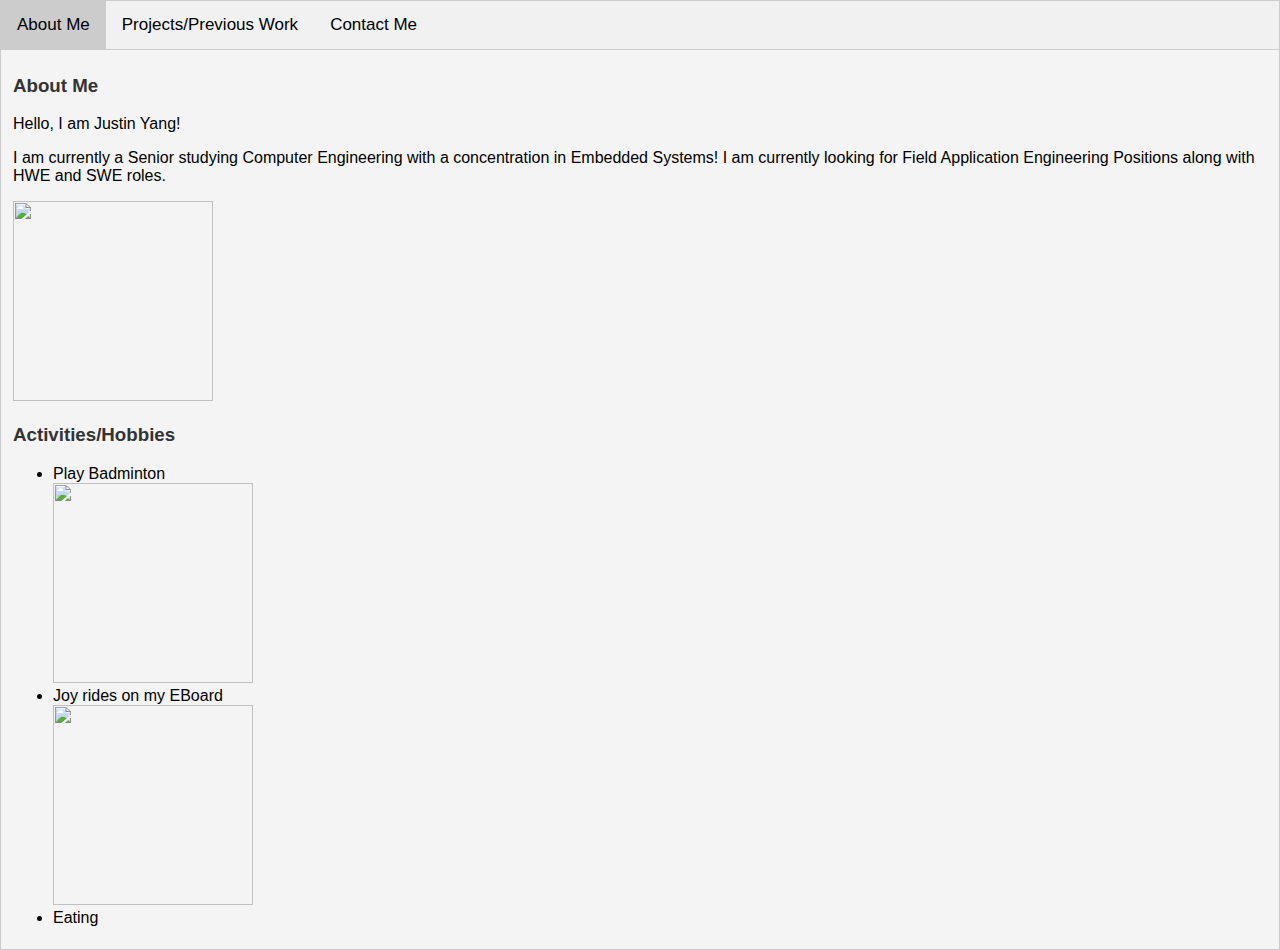
==== index.html @ b99b1014 "added files" ====
<!DOCTYPE html>
<html lang="en">
<head>
    <meta charset="UTF-8">
    <meta name="viewport" content="width=device-width, initial-scale=1.0">
    <title>Profile Page</title>
    <link rel="stylesheet" href="pretty.css">
</head>
<body>
    <div class="tab">
        <button class="tablinks" onclick="openTab(event, 'About')">About Me</button>
        <button class="tablinks" onclick="openTab(event, 'Projects')">Projects/Previous Work</button>
        <button class="tablinks" onclick="openTab(event, 'Contact')">Contact Me</button>
    </div>

    <div id="About" class="tabcontent">
        <h3>About Me</h3>
        <p>Hello, I am Justin Yang!</p>
        <p>I am currently a Senior studying Computer Engineering
            with a concentration in Embedded Systems! I am currently
            looking for Field Application Engineering Positions along
            with HWE and SWE roles.
        </p>
        <img src="/Users/justinyang/Downloads/Profile pic.jpeg" width="200" height="200">
        <h3>Activities/Hobbies</h3>
        <style> 
            .centered-list { 
              text-align: center; 
            } 
          </style> 
        <ul>
            <li>Play Badminton</li>
            <img src="/Users/justinyang/Downloads/279283251_4633244546312_2511127012858712245_n.jpg" width="200" height="200" class="center">
            <li> Joy rides on my EBoard </li>
            <img src="/Users/justinyang/Downloads/download (3).jpeg" width="200" height="200">
            <li>Eating</li>
          </ul>  
          

    </div>

    <div id="Projects" class="tabcontent">
        <h3>Projects/Previous Work</h3>
        <p>Here is a list of my past projects and work.</p>
        <ul>
            <li><b>CubeWorks Inc, Electrical Engineering Intern</b></li>
            <ul>
                <li>Conducted electrical testing of low-power electronic components and systems.</li>
                <li>Operated test stations and compiling data to generated tables and plots..</li>
                <li>Identified possible causes for anomalous behavior.</li>
                <li>Composed concise presentation slides biweekly for progress update to core engineering team</li>
            </ul>
            <li><b>Infineon GO: Smart Car Entry System</b></li>
            <ul>
                <li>Designed 3 modules with Bluetooth Mesh capabilities allowing functionality to H-Bridge, LCD SPI Display, and Audio
                    Controls</li>
                <li>Implemented robust, testable, reusable, and sustainable FreeRTOS code tailored for H-Bridge, LCD SPI Display, and
                    Audio controls.</li>
                <li>Developed iOS app and interfaces using Swift to establish Bluetooth Mesh connection between modules and phone.</li>
                <li>Collaborated with Infineon team in biweekly meeting for build verification and progress update.m</li>
            </ul>
            <img src="/Users/justinyang/Downloads/Infineon.jpeg" width="200" height="200" class="center">

          </ul>  
    </div>

    <div id="Contact" class="tabcontent">
        <h3>Contact Me</h3>
        <p>Feel free to reach out via email at: yangjust@umich.edu </p>
        <a href="https://www.linkedin.com/in/justin-yang-8271971a7/" target="_blank" class="linkedin-button"><i class="fab fa-linkedin"></i> Visit my LinkedIn</a>    </div>

    <script src="butoons.js"></script>
</body>
</html>
---- pretty.css ----
body {
    font-family: Arial, sans-serif;
    margin: 0;
    padding: 0;
    background-color: #f4f4f4;
}

.tab {
    overflow: hidden;
    border: 1px solid #ccc;
    background-color: #f1f1f1;
}

.tab button {
    background-color: inherit;
    float: left;
    border: none;
    outline: none;
    cursor: pointer;
    padding: 14px 16px;
    transition: 0.3s;
    font-size: 17px;
}

.tab button:hover {
    background-color: #ddd;
}

.tab button.active {
    background-color: #ccc;
}

.tabcontent {
    display: none;
    padding: 6px 12px;
    border: 1px solid #ccc;
    border-top: none;
}

h3 {
    color: #333;
}

.linkedin-button {
    display: inline-block;
    padding: 10px 20px;
    font-size: 16px;
    cursor: pointer;
    background-color: #0077b5; /* LinkedIn brand color */
    color: white;
    border: none;
    border-radius: 5px;
    text-decoration: none;
}

.linkedin-button:hover {
    background-color: #0092fb;
}

.linkedin-button i { 
    margin-right: 8px; 
    vertical-align: middle; 
}

.tabcontent2 {
    text-align: center;
}
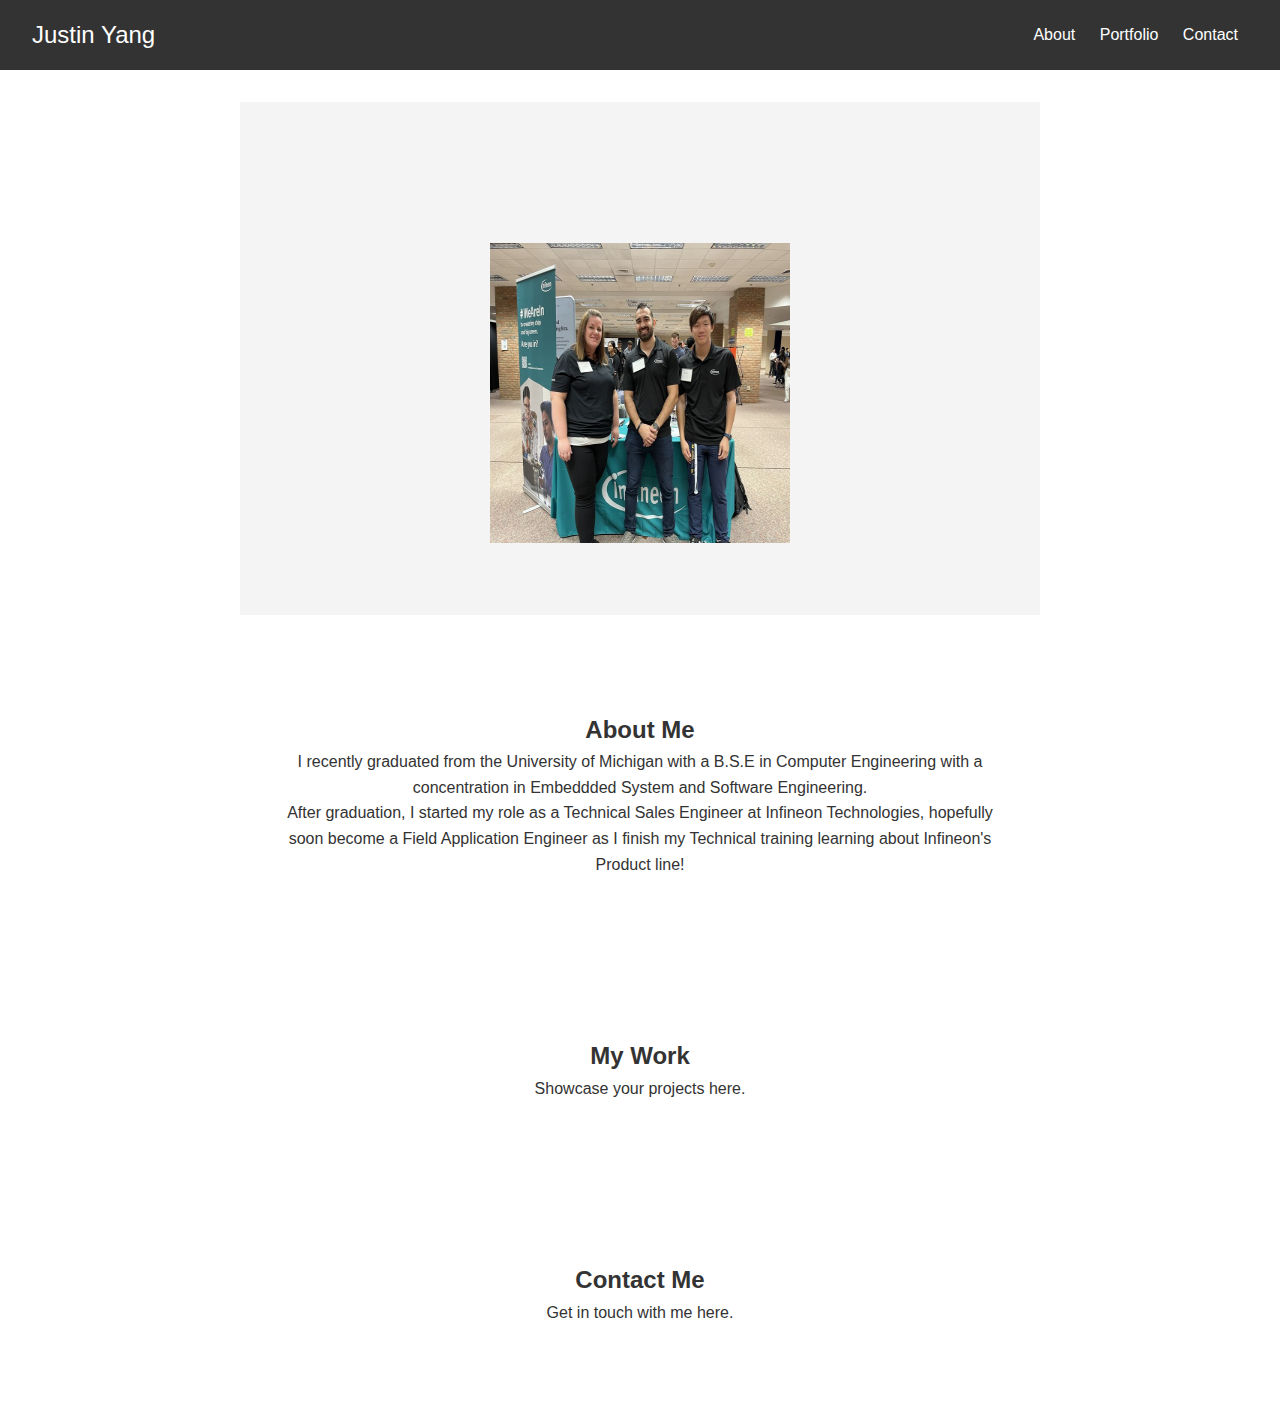
==== commit 53cf1abb: "update" ====
--- a/index.html
+++ b/index.html
@@ -1,74 +1,55 @@
 <!DOCTYPE html>
 <html lang="en">
 <head>
-    <meta charset="UTF-8">
-    <meta name="viewport" content="width=device-width, initial-scale=1.0">
-    <title>Profile Page</title>
-    <link rel="stylesheet" href="pretty.css">
+  <meta charset="UTF-8">
+  <meta name="viewport" content="width=device-width, initial-scale=1.0">
+  <title>Your Name | Personal Website</title>
+  <link rel="stylesheet" href="pretty.css">
 </head>
 <body>
-    <div class="tab">
-        <button class="tablinks" onclick="openTab(event, 'About')">About Me</button>
-        <button class="tablinks" onclick="openTab(event, 'Projects')">Projects/Previous Work</button>
-        <button class="tablinks" onclick="openTab(event, 'Contact')">Contact Me</button>
-    </div>
+  <!-- Navigation Bar -->
+  <header>
+    <nav class="navbar">
+      <a href="#home" class="nav-logo">Justin Yang</a>
+      <ul class="nav-links">
+        <li><a href="#about">About</a></li>
+        <li><a href="#portfolio">Portfolio</a></li>
+        <li><a href="#contact">Contact</a></li>
+      </ul>
+    </nav>
+  </header>
 
-    <div id="About" class="tabcontent">
-        <h3>About Me</h3>
-        <p>Hello, I am Justin Yang!</p>
-        <p>I am currently a Senior studying Computer Engineering
-            with a concentration in Embedded Systems! I am currently
-            looking for Field Application Engineering Positions along
-            with HWE and SWE roles.
-        </p>
-        <img src="/Users/justinyang/Downloads/Profile pic.jpeg" width="200" height="200">
-        <h3>Activities/Hobbies</h3>
-        <style> 
-            .centered-list { 
-              text-align: center; 
-            } 
-          </style> 
-        <ul>
-            <li>Play Badminton</li>
-            <img src="/Users/justinyang/Downloads/279283251_4633244546312_2511127012858712245_n.jpg" width="200" height="200" class="center">
-            <li> Joy rides on my EBoard </li>
-            <img src="/Users/justinyang/Downloads/download (3).jpeg" width="200" height="200">
-            <li>Eating</li>
-          </ul>  
-          
+  <!-- Main Content -->
+  <main>
+    <section id="home" class="section">
+      <h1 class="fade-in">Welcome to My Website</h1>
+      <p class="fade-in">I am currently a Technical Sales Engineer (undergoing FAE training) at Infineon Technologies.</p>
+      <img src = "Infineon.jpg" width="300" height="300">
+    </section>
 
-    </div>
+    <section id="about" class="section">
+      <h2>About Me</h2>
+      <p>I recently graduated from the University of Michigan
+         with a B.S.E in Computer Engineering with a concentration
+         in Embeddded System and Software Engineering. 
+         <br>
+          After graduation, I started my role as a Technical Sales Engineer at Infineon Technologies, hopefully soon 
+          become a Field Application Engineer as I finish my Technical training learning about Infineon's Product line!
+         <br>
+      </p>
+    </section>
 
-    <div id="Projects" class="tabcontent">
-        <h3>Projects/Previous Work</h3>
-        <p>Here is a list of my past projects and work.</p>
-        <ul>
-            <li><b>CubeWorks Inc, Electrical Engineering Intern</b></li>
-            <ul>
-                <li>Conducted electrical testing of low-power electronic components and systems.</li>
-                <li>Operated test stations and compiling data to generated tables and plots..</li>
-                <li>Identified possible causes for anomalous behavior.</li>
-                <li>Composed concise presentation slides biweekly for progress update to core engineering team</li>
-            </ul>
-            <li><b>Infineon GO: Smart Car Entry System</b></li>
-            <ul>
-                <li>Designed 3 modules with Bluetooth Mesh capabilities allowing functionality to H-Bridge, LCD SPI Display, and Audio
-                    Controls</li>
-                <li>Implemented robust, testable, reusable, and sustainable FreeRTOS code tailored for H-Bridge, LCD SPI Display, and
-                    Audio controls.</li>
-                <li>Developed iOS app and interfaces using Swift to establish Bluetooth Mesh connection between modules and phone.</li>
-                <li>Collaborated with Infineon team in biweekly meeting for build verification and progress update.m</li>
-            </ul>
-            <img src="/Users/justinyang/Downloads/Infineon.jpeg" width="200" height="200" class="center">
+    <section id="portfolio" class="section">
+      <h2>My Work</h2>
+      <p>Showcase your projects here.</p>
+    </section>
 
-          </ul>  
-    </div>
+    <section id="contact" class="section">
+      <h2>Contact Me</h2>
+      <p>Get in touch with me here.</p>
+    </section>
+  </main>
 
-    <div id="Contact" class="tabcontent">
-        <h3>Contact Me</h3>
-        <p>Feel free to reach out via email at: yangjust@umich.edu </p>
-        <a href="https://www.linkedin.com/in/justin-yang-8271971a7/" target="_blank" class="linkedin-button"><i class="fab fa-linkedin"></i> Visit my LinkedIn</a>    </div>
-
-    <script src="butoons.js"></script>
+  <script src="butoons.js"></script>
 </body>
 </html>
--- a/pretty.css
+++ b/pretty.css
@@ -1,67 +1,103 @@
-body {
-    font-family: Arial, sans-serif;
+/*update*/
+* {
     margin: 0;
     padding: 0;
-    background-color: #f4f4f4;
-}
-
-.tab {
-    overflow: hidden;
-    border: 1px solid #ccc;
-    background-color: #f1f1f1;
-}
-
-.tab button {
-    background-color: inherit;
-    float: left;
-    border: none;
-    outline: none;
-    cursor: pointer;
-    padding: 14px 16px;
-    transition: 0.3s;
-    font-size: 17px;
-}
-
-.tab button:hover {
-    background-color: #ddd;
-}
-
-.tab button.active {
-    background-color: #ccc;
-}
-
-.tabcontent {
-    display: none;
-    padding: 6px 12px;
-    border: 1px solid #ccc;
-    border-top: none;
-}
-
-h3 {
+    box-sizing: border-box;
+  }
+  
+  /* Base Styles */
+  body {
+    font-family: Arial, sans-serif;
+    line-height: 1.6;
     color: #333;
-}
-
-.linkedin-button {
-    display: inline-block;
-    padding: 10px 20px;
-    font-size: 16px;
-    cursor: pointer;
-    background-color: #0077b5; /* LinkedIn brand color */
-    color: white;
-    border: none;
-    border-radius: 5px;
+  }
+  
+  html {
+    scroll-behavior: smooth;
+  }
+  
+  /* Navbar */
+  .navbar {
+    display: flex;
+    justify-content: space-between;
+    align-items: center;
+    background: #333;
+    padding: 1em 2em;
+    position: sticky;
+    top: 0;
+    z-index: 1000;
+  }
+  
+  .nav-logo {
+    color: #fff;
+    font-size: 1.5em;
     text-decoration: none;
-}
-
-.linkedin-button:hover {
-    background-color: #0092fb;
-}
-
-.linkedin-button i { 
-    margin-right: 8px; 
-    vertical-align: middle; 
-}
-
-.tabcontent2 {
+  }
+  
+  .nav-links {
+    list-style: none;
+  }
+  
+  .nav-links li {
+    display: inline;
+    margin: 0 10px;
+  }
+  
+  .nav-links a {
+    color: #fff;
+    text-decoration: none;
+    transition: color 0.3s ease;
+  }
+  
+  .nav-links a:hover {
+    color: #007bff;
+  }
+  
+  /* Section Styles */
+  .section {
+    padding: 4em 2em;
+    margin: 2em auto;
     text-align: center;
-}+    max-width: 800px;
+  }
+  
+  #home {
+    background: #f4f4f4;
+  }
+  
+  #about, #portfolio, #contact {
+    background: #ffffff;
+  }
+  
+  /* Animation Classes */
+  .fade-in {
+    opacity: 0;
+    animation: fadeInAnimation 2s forwards;
+  }
+  
+  @keyframes fadeInAnimation {
+    from {
+      opacity: 0;
+    }
+    to {
+      opacity: 1;
+    }
+  }
+  
+  .slide-in-left {
+    transform: translateX(-100%);
+    opacity: 0;
+    animation: slideInLeft 1s forwards;
+  }
+  
+  @keyframes slideInLeft {
+    from {
+      transform: translateX(-100%);
+      opacity: 0;
+    }
+    to {
+      transform: translateX(0);
+      opacity: 1;
+    }
+  }
+  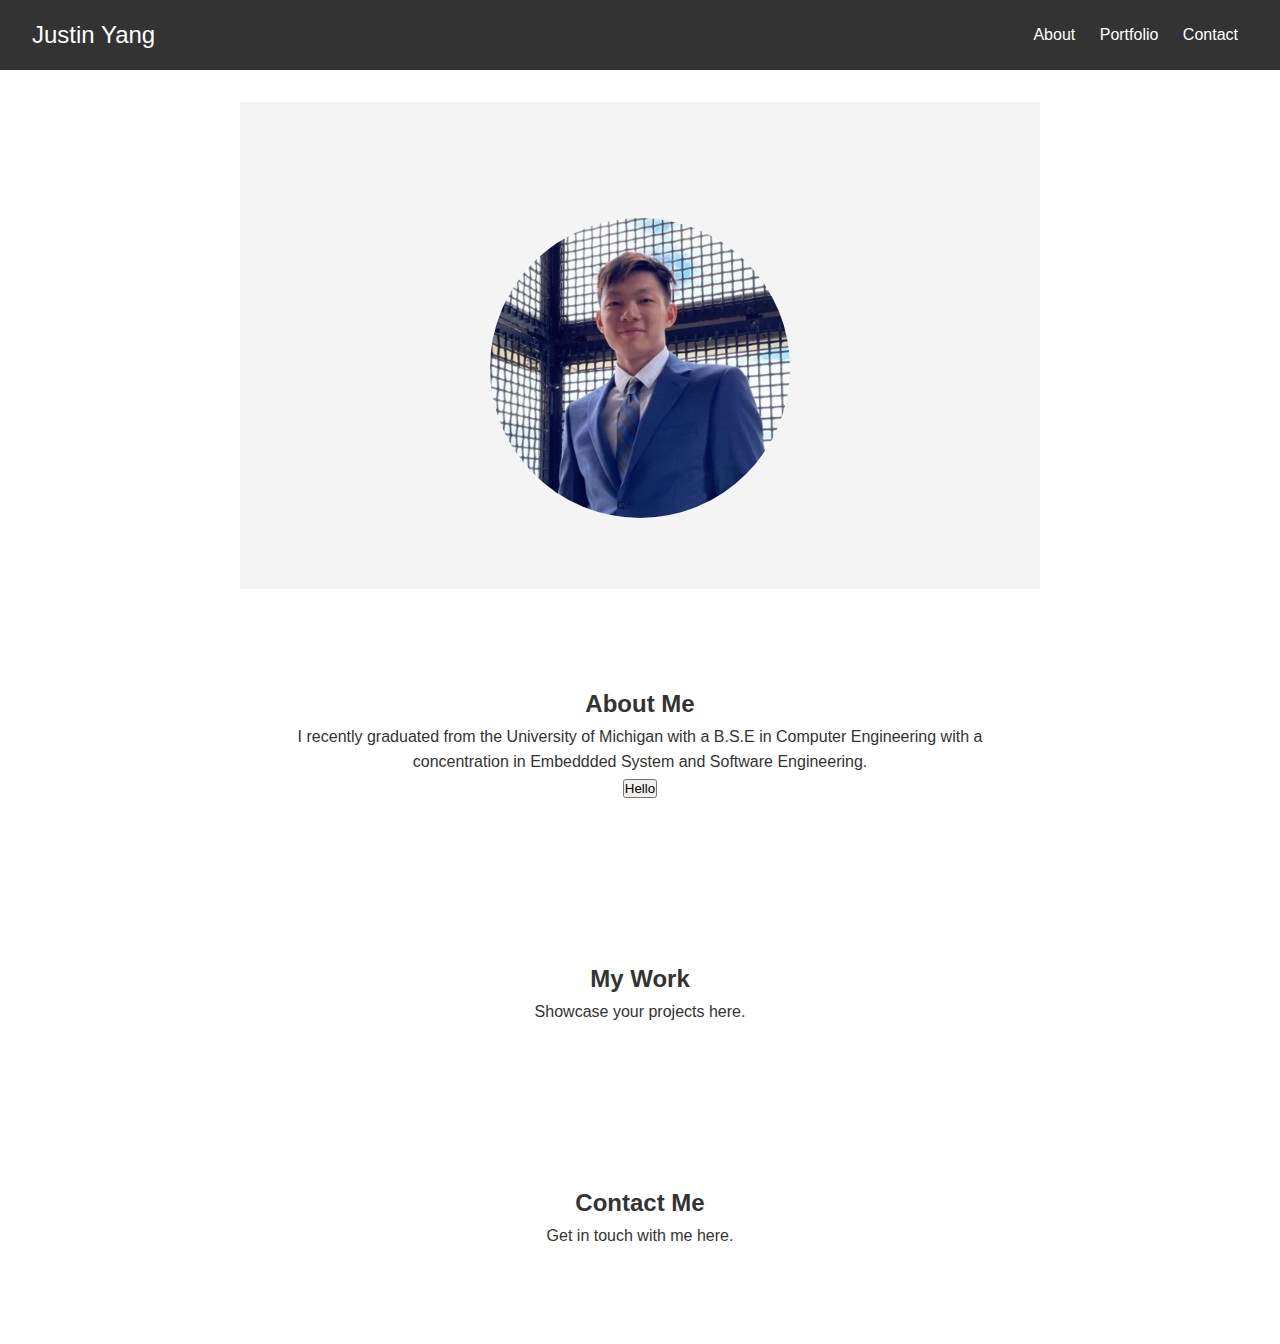
==== commit c520446b: "added some features" ====
--- a/index.html
+++ b/index.html
@@ -23,8 +23,8 @@
   <main>
     <section id="home" class="section">
       <h1 class="fade-in">Welcome to My Website</h1>
-      <p class="fade-in">I am currently a Technical Sales Engineer (undergoing FAE training) at Infineon Technologies.</p>
-      <img src = "Infineon.jpg" width="300" height="300">
+      
+      <img src = "Me.jpg" width="300" height="300">
     </section>
 
     <section id="about" class="section">
@@ -32,11 +32,9 @@
       <p>I recently graduated from the University of Michigan
          with a B.S.E in Computer Engineering with a concentration
          in Embeddded System and Software Engineering. 
-         <br>
-          After graduation, I started my role as a Technical Sales Engineer at Infineon Technologies, hopefully soon 
-          become a Field Application Engineer as I finish my Technical training learning about Infineon's Product line!
-         <br>
-      </p>
+     <br>
+     <button>Hello</button>
+    </p>    
     </section>
 
     <section id="portfolio" class="section">
--- a/pretty.css
+++ b/pretty.css
@@ -4,7 +4,7 @@
     padding: 0;
     box-sizing: border-box;
   }
-  
+
   /* Base Styles */
   body {
     font-family: Arial, sans-serif;
@@ -63,6 +63,11 @@
   
   #home {
     background: #f4f4f4;
+  
+  img{
+      border-radius: 150px;
+  }
+  
   }
   
   #about, #portfolio, #contact {
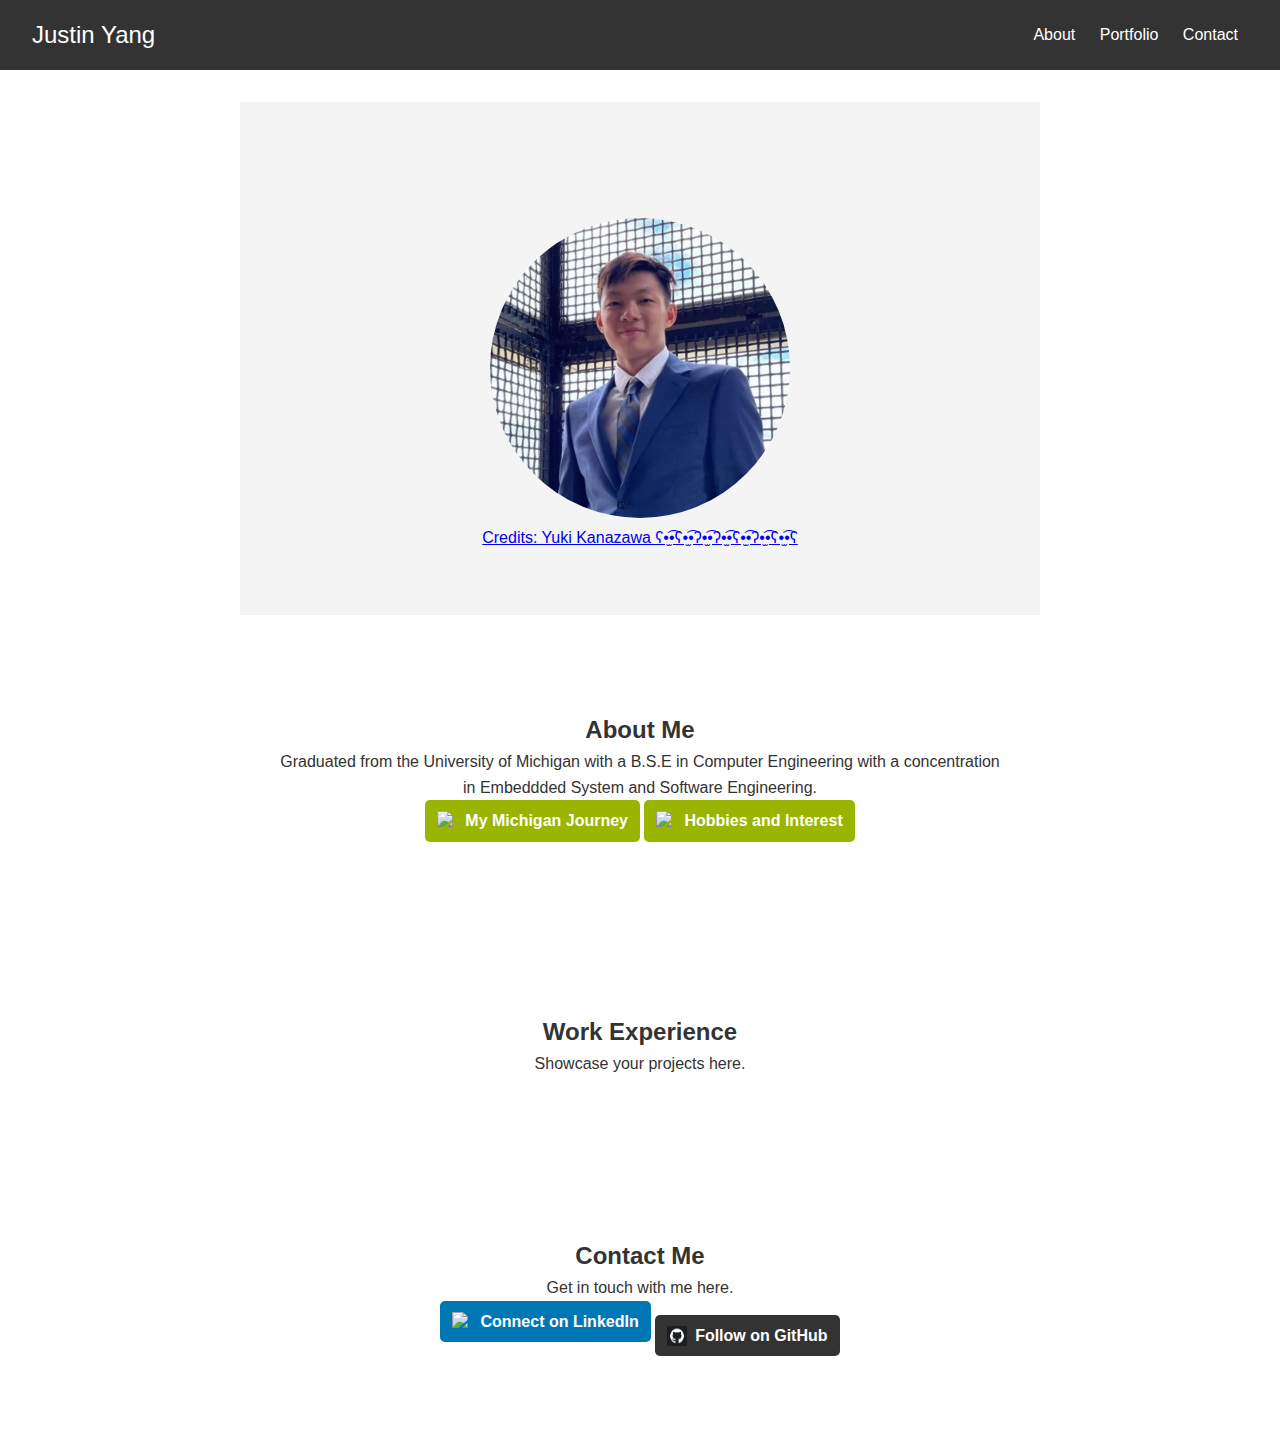
==== commit 5c112462: "added github button" ====
--- a/index.html
+++ b/index.html
@@ -25,27 +25,49 @@
       <h1 class="fade-in">Welcome to My Website</h1>
       
       <img src = "Me.jpg" width="300" height="300">
+      <P>
+        <a href="https://www.linkedin.com/in/yuki-kanazawa-aa12651b5" target="_blank"> 
+        Credits: Yuki Kanazawa ʕ•̫͡•ʕ•̫͡•ʔ•̫͡•ʔ•̫͡•ʕ•̫͡•ʔ•̫͡•ʕ•̫͡•ʕ
+        </a>
+
+      </P>
     </section>
-
     <section id="about" class="section">
       <h2>About Me</h2>
-      <p>I recently graduated from the University of Michigan
+      <p>Graduated from the University of Michigan
          with a B.S.E in Computer Engineering with a concentration
          in Embeddded System and Software Engineering. 
      <br>
-     <button>Hello</button>
+        <a href="aboutMe.html" class="umich-button">
+          <img src="https://brand.umich.edu/assets/brand/style-guide/logo-guidelines/U-M_Logo-Hex.png" alt="Umich icon" class="umich-logo">
+          My Michigan Journey 
+        </a>
+    </a>
+    <a href="fun.html" class="fun-button">
+      <img src="banana.png" alt="funny" class="fun-logo">
+      Hobbies and Interest
+    </a>
     </p>    
     </section>
 
     <section id="portfolio" class="section">
-      <h2>My Work</h2>
+      <h2>Work Experience</h2>
       <p>Showcase your projects here.</p>
     </section>
 
     <section id="contact" class="section">
       <h2>Contact Me</h2>
       <p>Get in touch with me here.</p>
+      <a href="https://linkedin.com/in/justin-yang-8271971a7" target="_blank" class="linkedin-button">
+        <img src="https://cdn-icons-png.flaticon.com/512/174/174857.png" alt="LinkedIn Logo" class="linkedin-logo">
+        Connect on LinkedIn
+      </a>
+      <a href="https://github.com/yangjust1" target="_blank" class="github-button">
+        <img src="github.png" alt="GitHub Logo" class="github-logo">
+        Follow on GitHub
+      </a>
     </section>
+    
   </main>
 
   <script src="butoons.js"></script>
--- a/pretty.css
+++ b/pretty.css
@@ -61,6 +61,32 @@
     max-width: 800px;
   }
   
+  .section2{
+    padding: 4em 2em;
+    margin: 2em auto;
+    text-align: center;
+    max-width: 800px;
+    img{
+      border-radius: 150px;
+    }
+  }
+
+  .section3{
+    padding: 4em 2em;
+    margin: 2em auto;
+    text-align: center;
+    max-width: 800px;
+    img{
+      border-radius: 150px;
+    }
+  }
+  .section4{
+    padding: 1em 2em;
+    margin: 2em auto;
+    text-align: center;
+    max-width: 800px;
+  }
+
   #home {
     background: #f4f4f4;
   
@@ -105,4 +131,107 @@
       opacity: 1;
     }
   }
-  +  
+  .linkedin-button {
+    display: inline-flex;
+    align-items: center;
+    background-color: #0077b5;
+    color: white;
+    padding: 8px 12px;
+    border-radius: 5px;
+    text-decoration: none;
+    font-weight: bold;
+    font-family: Arial, sans-serif;
+    transition: background-color 0.3s;
+}
+
+.linkedin-button:hover {
+    background-color: #005582;
+}
+
+.linkedin-logo {
+    width: 20px;
+    height: 20px;
+    margin-right: 8px;
+}
+
+.github-button {
+  display: inline-flex;
+  align-items: center;
+  background-color: #333;
+  color: white;
+  padding: 8px 12px;
+  border-radius: 5px;
+  text-decoration: none;
+  font-weight: bold;
+  font-family: Arial, sans-serif;
+  transition: background-color 0.3s;
+}
+
+.github-button:hover {
+  background-color: #555;
+}
+
+.github-logo {
+  width: 20px;
+  height: 20px;
+  margin-right: 8px;
+}
+.umich-button{
+  display: inline-flex;
+  align-items: center;
+  background-color: #9ab500;
+  color: white;
+  padding: 8px 12px;
+  border-radius: 5px;
+  text-decoration: none;
+  font-weight: bold;
+  font-family: Arial, sans-serif;
+  transition: background-color 0.3s;
+}
+
+.umich-logo{
+    width: 20px;
+    height: 20px;
+    margin-right: 8px;
+}
+
+.fun-button{
+  display: inline-flex;
+  align-items: center;
+  background-color: #9ab500;
+  color: white;
+  padding: 8px 12px;
+  border-radius: 5px;
+  text-decoration: none;
+  font-weight: bold;
+  font-family: Arial, sans-serif;
+  transition: background-color 0.3s;
+}
+
+.fun-logo{
+    width: 20px;
+    height: 20px;
+    margin-right: 8px;
+}
+
+#courses ul {
+  list-style-type: disc;
+  padding-left: 20px;
+}
+
+#courses ul li {
+  text-align: left;
+  margin-bottom: 0.5em;
+}
+
+/* Style for the nested list under each course */
+#courses ul ul {
+  list-style-type: circle;
+  padding-left: 20px; /* Adjust padding for nested lists */
+  margin-top: 0.3em; /* Optional: Add spacing between main item and sub-list */
+}
+
+#courses ul ul li {
+  margin-bottom: 0.3em; /* Optional: Add spacing between sub-items */
+}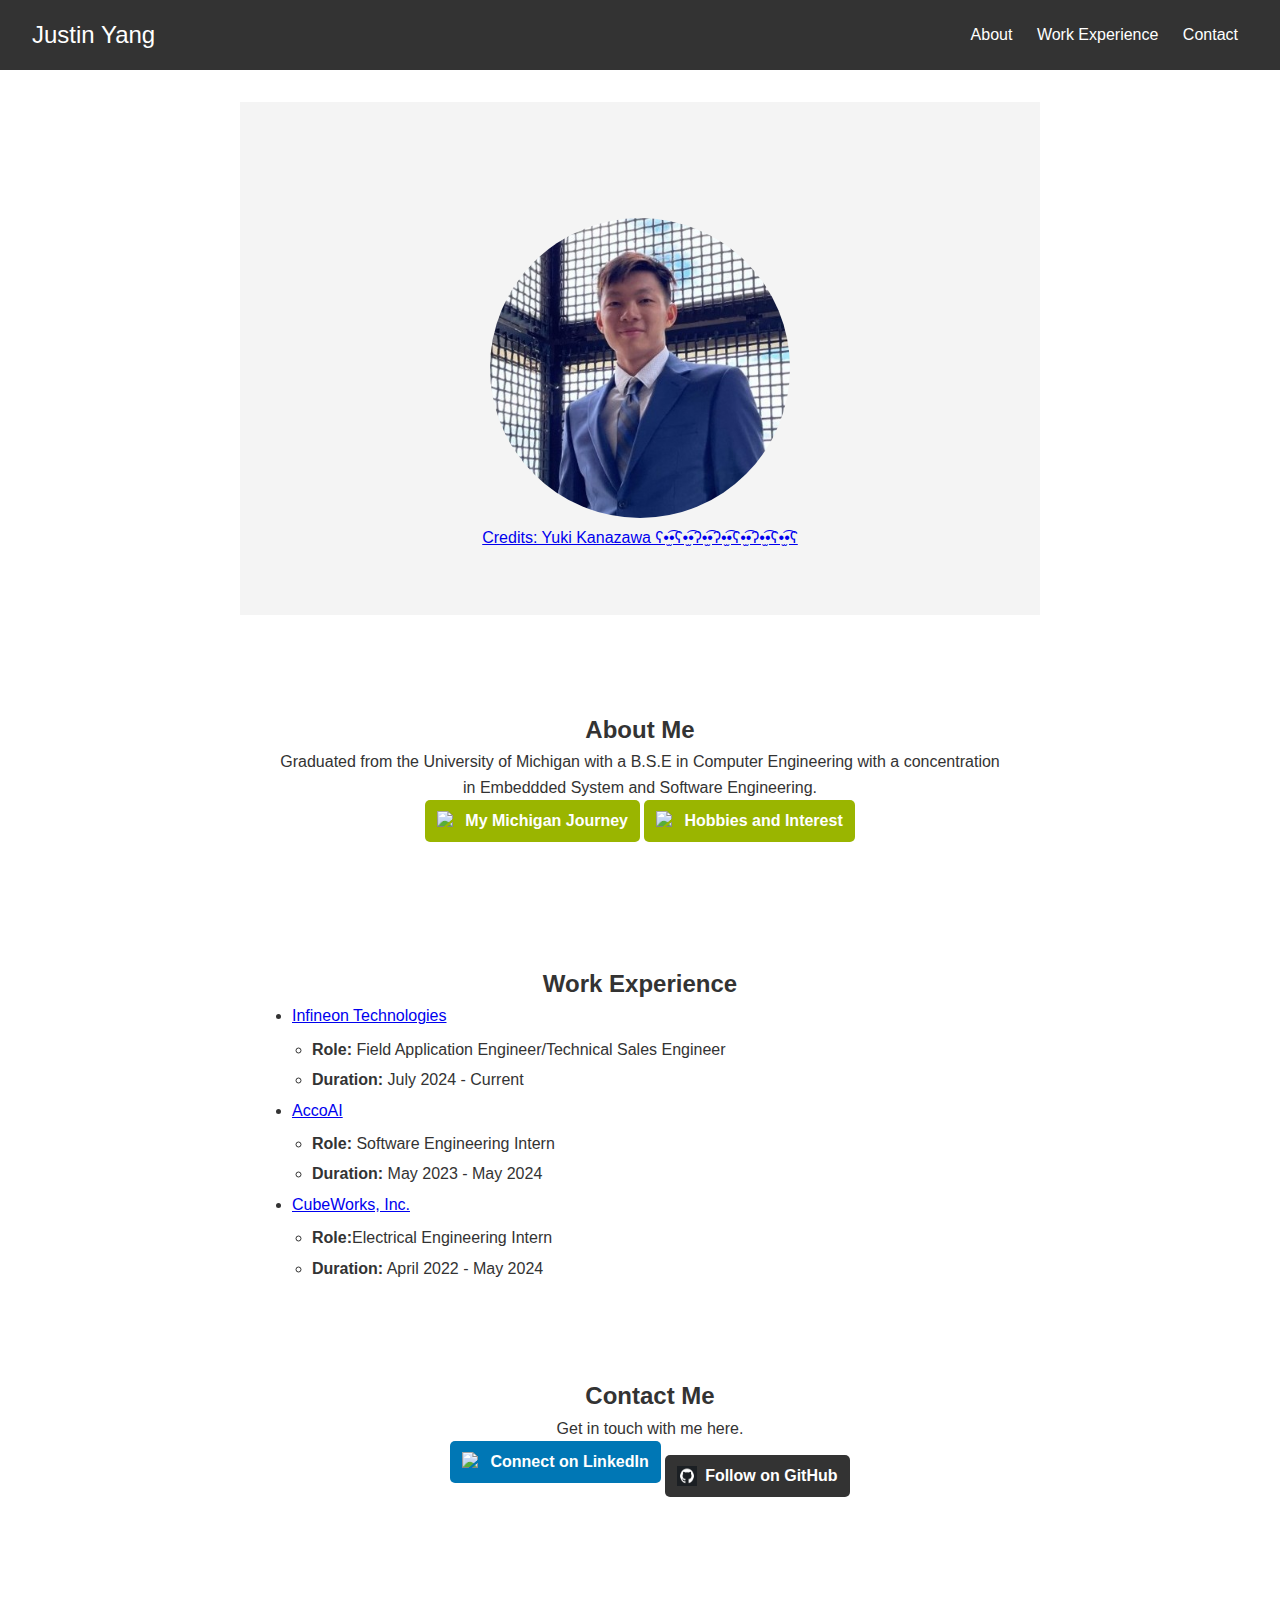
==== commit cb51bdc1: "hello" ====
--- a/index.html
+++ b/index.html
@@ -13,7 +13,7 @@
       <a href="#home" class="nav-logo">Justin Yang</a>
       <ul class="nav-links">
         <li><a href="#about">About</a></li>
-        <li><a href="#portfolio">Portfolio</a></li>
+        <li><a href="#courses">Work Experience</a></li>
         <li><a href="#contact">Contact</a></li>
       </ul>
     </nav>
@@ -49,11 +49,27 @@
     </a>
     </p>    
     </section>
-
-    <section id="portfolio" class="section">
+    <section id="courses" class="section4">
       <h2>Work Experience</h2>
-      <p>Showcase your projects here.</p>
-    </section>
+      <ul id="courses-list">
+          <li><a href="https://www.infineon.com/" <b>Infineon Technologies</b> </li> </a> 
+              <ul>
+                  <li><b>Role:</b> Field Application Engineer/Technical Sales Engineer </li>
+                  <li><b>Duration:</b> July 2024 - Current</li>
+              </ul>
+          </li>
+          <li><a href="https://www.accoai.com/" <b>AccoAI</b> </li> </a> 
+            <ul>
+                <li><b>Role:</b> Software Engineering Intern</li>
+                <li><b>Duration:</b> May 2023 - May 2024</li>
+            </ul>
+            <li><a href="https://www.cubeworks.io/" <b>CubeWorks, Inc.</b> </li> </a> 
+              <ul>
+                  <li><b>Role:</b>Electrical Engineering Intern </li>
+                  <li><b>Duration:</b> April 2022 - May 2024</li>
+              </ul>
+          </li>
+        </li>
 
     <section id="contact" class="section">
       <h2>Contact Me</h2>
--- a/pretty.css
+++ b/pretty.css
@@ -96,7 +96,7 @@
   
   }
   
-  #about, #portfolio, #contact {
+  #about, #courses, #contact {
     background: #ffffff;
   }
   
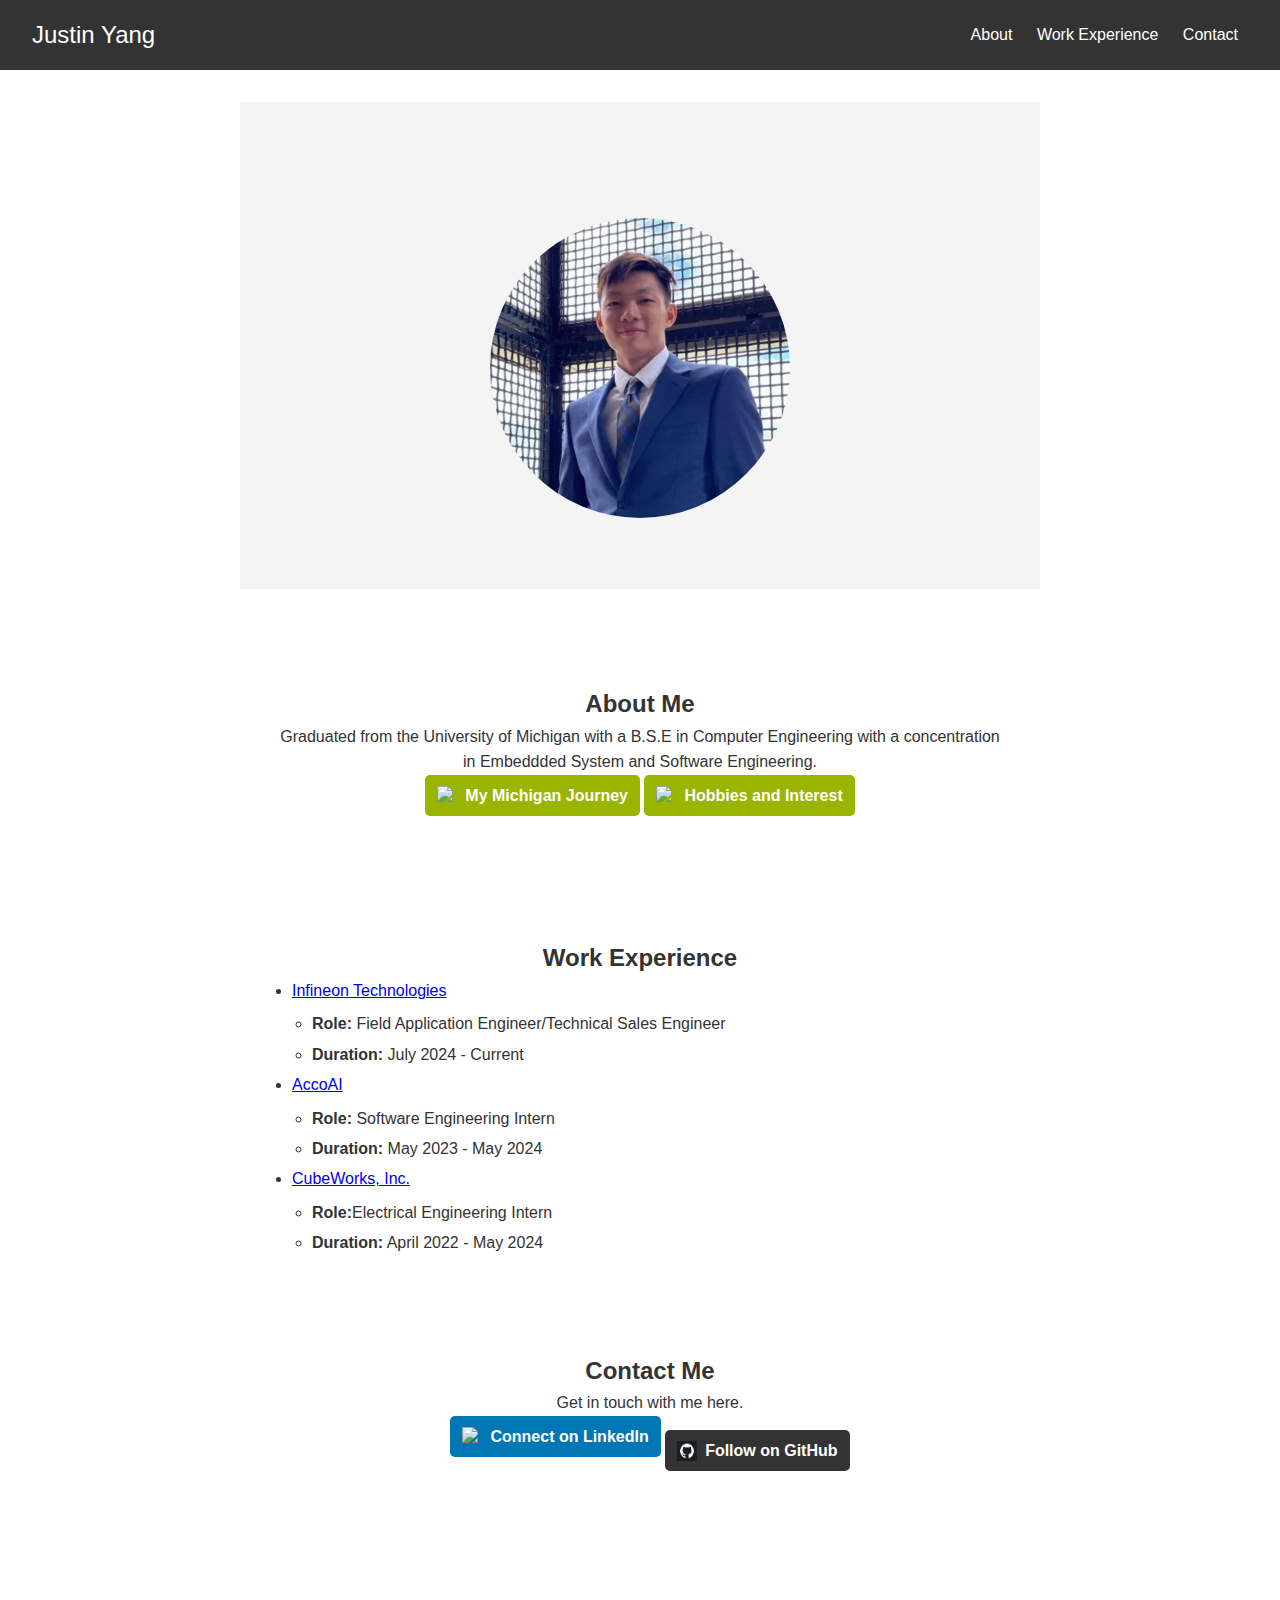
==== commit 2ff5ec6a: "updated" ====
--- a/index.html
+++ b/index.html
@@ -15,6 +15,7 @@
         <li><a href="#about">About</a></li>
         <li><a href="#courses">Work Experience</a></li>
         <li><a href="#contact">Contact</a></li>
+        <!-- <li><a href="#resume">Resume</a></li> fix this shit later -->
       </ul>
     </nav>
   </header>
@@ -25,12 +26,12 @@
       <h1 class="fade-in">Welcome to My Website</h1>
       
       <img src = "Me.jpg" width="300" height="300">
-      <P>
+      <!-- <P>
         <a href="https://www.linkedin.com/in/yuki-kanazawa-aa12651b5" target="_blank"> 
         Credits: Yuki Kanazawa ʕ•̫͡•ʕ•̫͡•ʔ•̫͡•ʔ•̫͡•ʕ•̫͡•ʔ•̫͡•ʕ•̫͡•ʕ
         </a>
 
-      </P>
+      </P> -->
     </section>
     <section id="about" class="section">
       <h2>About Me</h2>
@@ -58,7 +59,7 @@
                   <li><b>Duration:</b> July 2024 - Current</li>
               </ul>
           </li>
-          <li><a href="https://www.accoai.com/" <b>AccoAI</b> </li> </a> 
+          <li><a href="https://www.accoai.com/" <b>AccoAI</b></li></a> 
             <ul>
                 <li><b>Role:</b> Software Engineering Intern</li>
                 <li><b>Duration:</b> May 2023 - May 2024</li>
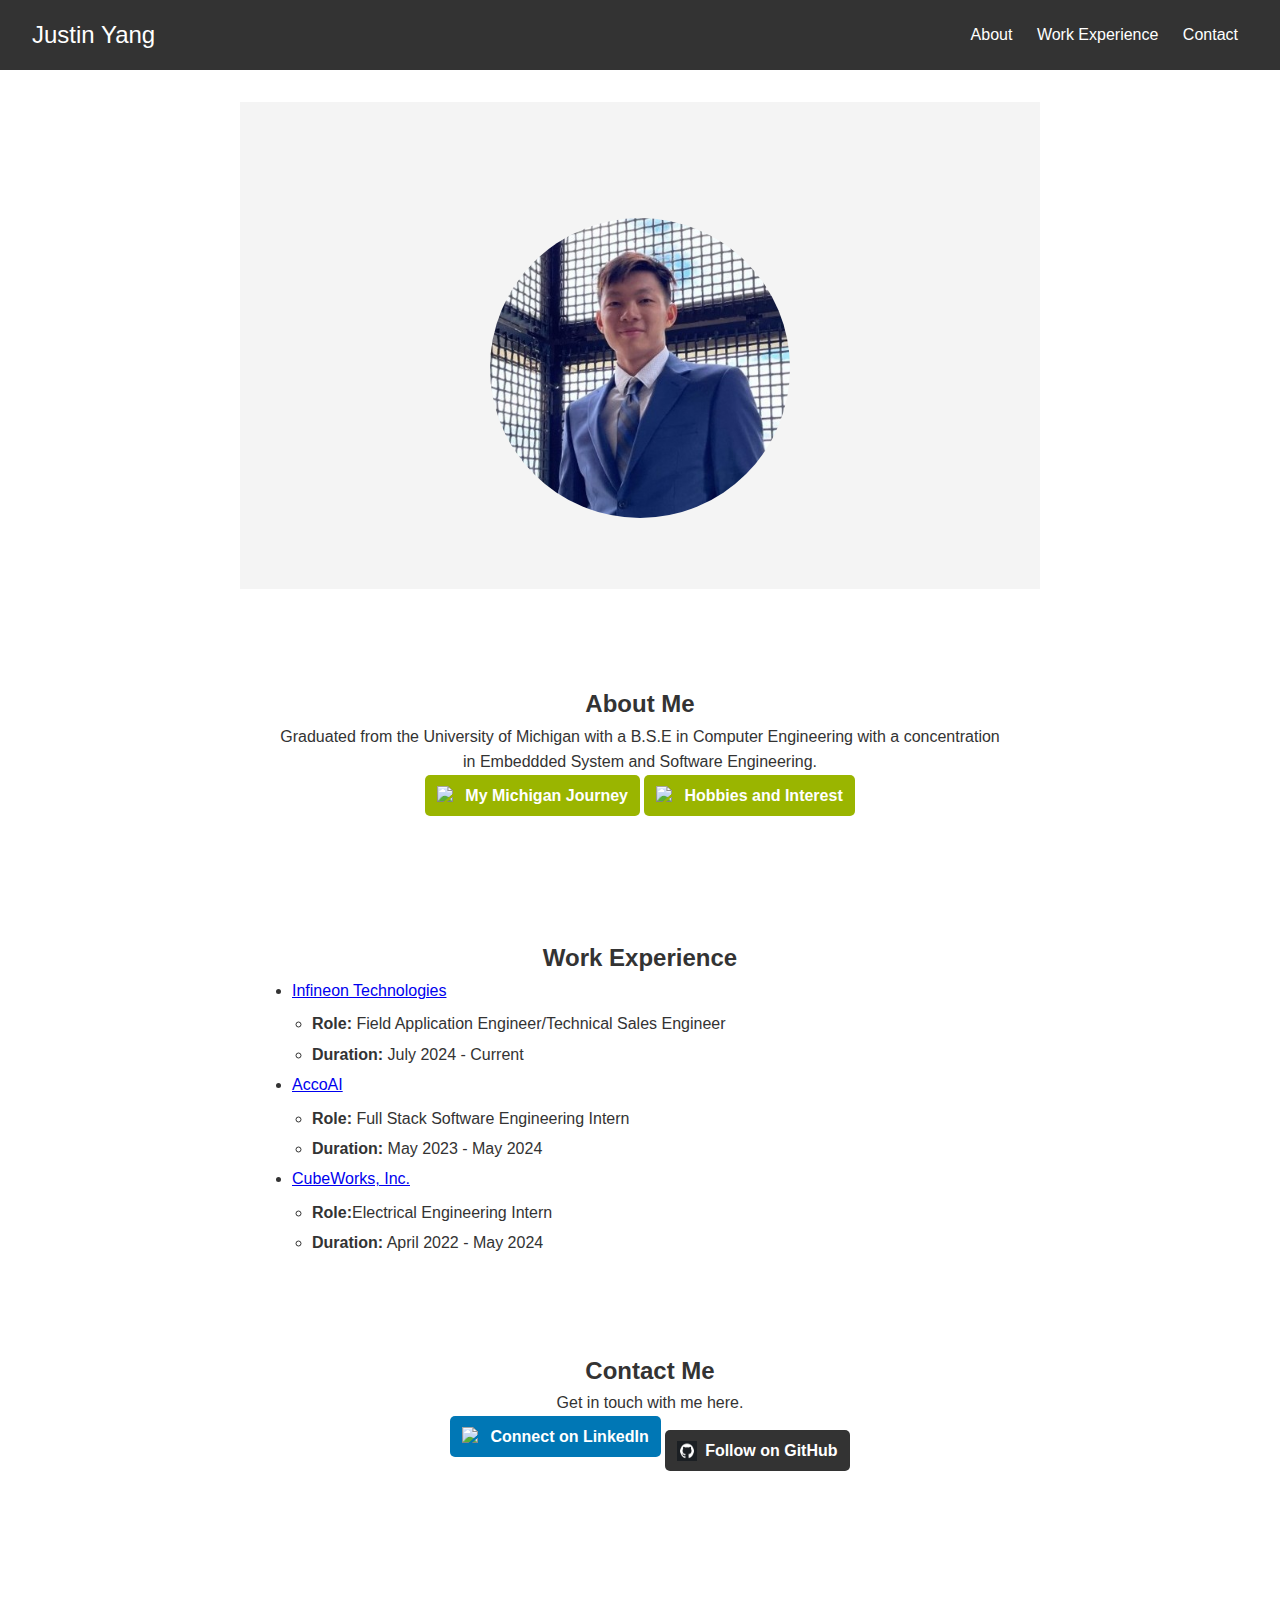
==== commit 121cc1c5: "updated" ====
--- a/index.html
+++ b/index.html
@@ -61,7 +61,7 @@
           </li>
           <li><a href="https://www.accoai.com/" <b>AccoAI</b></li></a> 
             <ul>
-                <li><b>Role:</b> Software Engineering Intern</li>
+                <li><b>Role:</b> Full Stack Software Engineering Intern</li>
                 <li><b>Duration:</b> May 2023 - May 2024</li>
             </ul>
             <li><a href="https://www.cubeworks.io/" <b>CubeWorks, Inc.</b> </li> </a> 
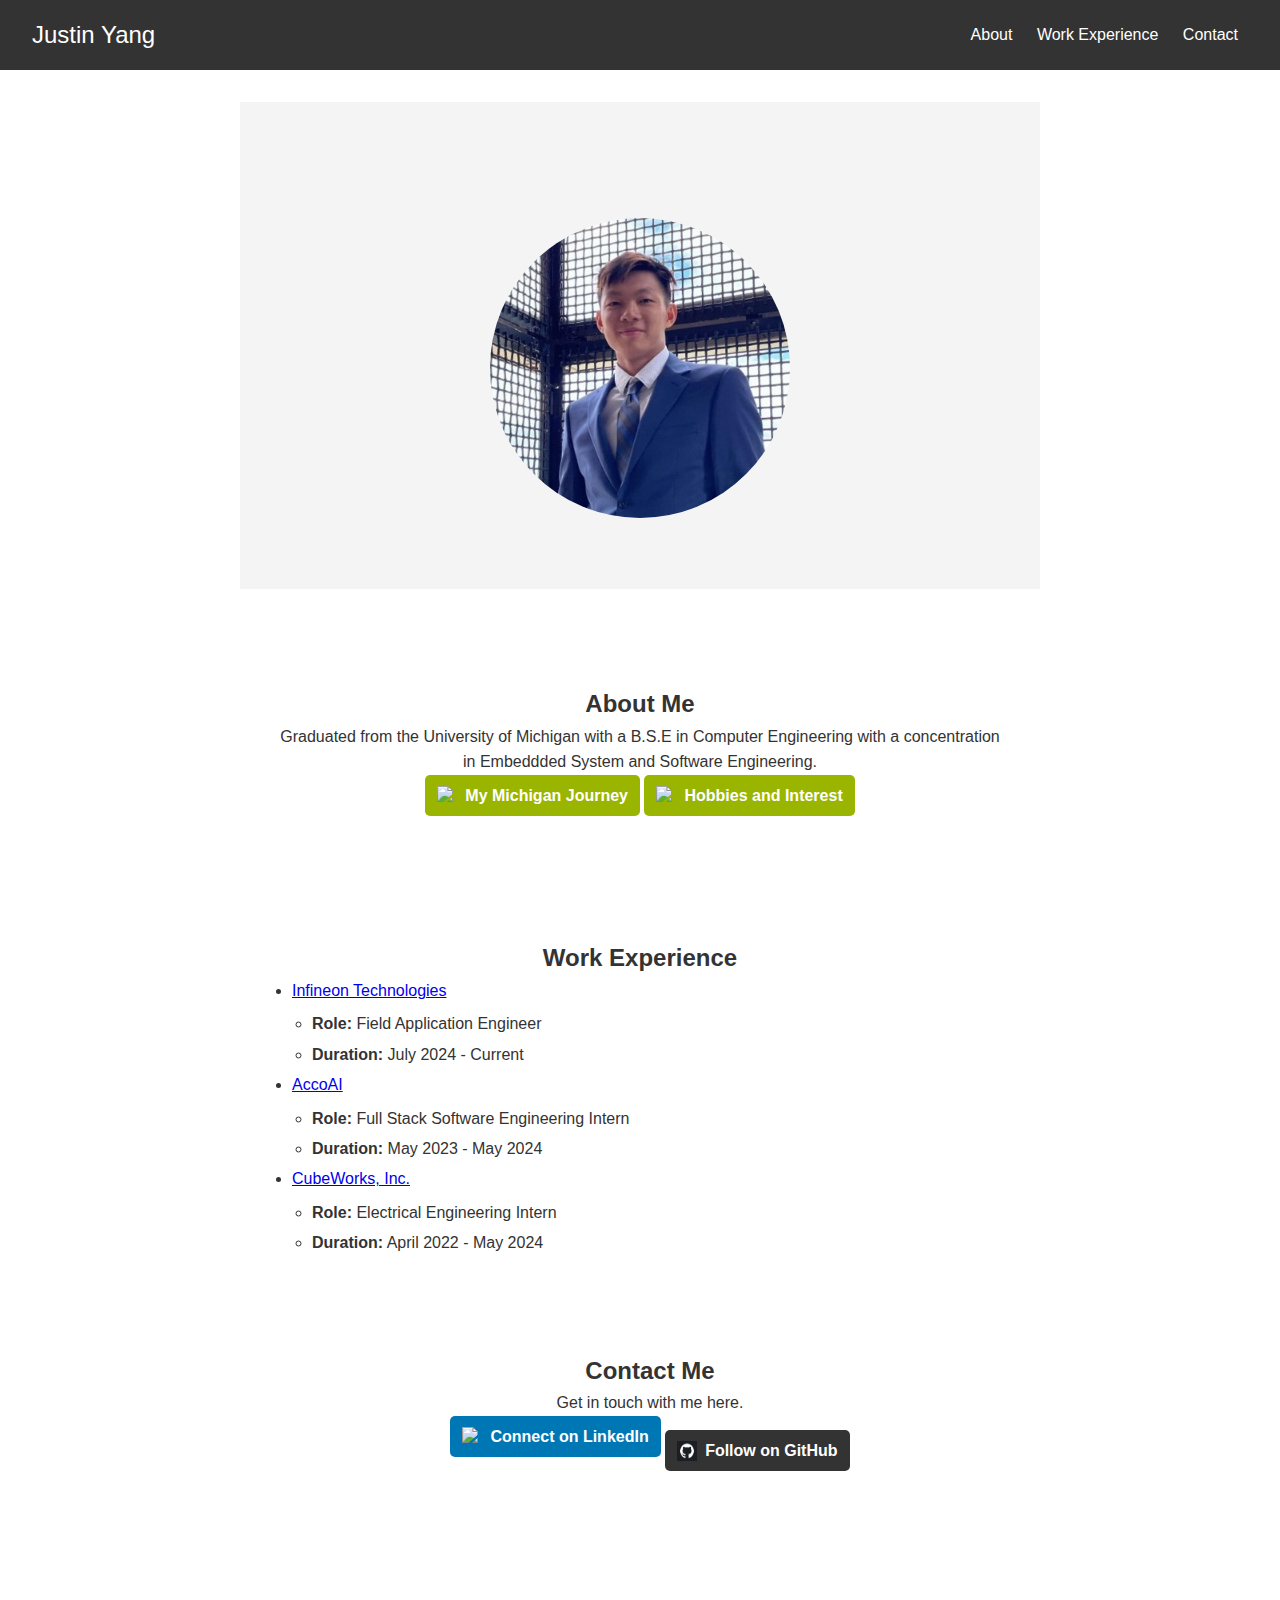
==== commit 83098f9e: "updated" ====
--- a/index.html
+++ b/index.html
@@ -55,7 +55,7 @@
       <ul id="courses-list">
           <li><a href="https://www.infineon.com/" <b>Infineon Technologies</b> </li> </a> 
               <ul>
-                  <li><b>Role:</b> Field Application Engineer/Technical Sales Engineer </li>
+                  <li><b>Role:</b> Field Application Engineer</li>
                   <li><b>Duration:</b> July 2024 - Current</li>
               </ul>
           </li>
@@ -66,7 +66,7 @@
             </ul>
             <li><a href="https://www.cubeworks.io/" <b>CubeWorks, Inc.</b> </li> </a> 
               <ul>
-                  <li><b>Role:</b>Electrical Engineering Intern </li>
+                  <li><b>Role:</b> Electrical Engineering Intern </li>
                   <li><b>Duration:</b> April 2022 - May 2024</li>
               </ul>
           </li>
